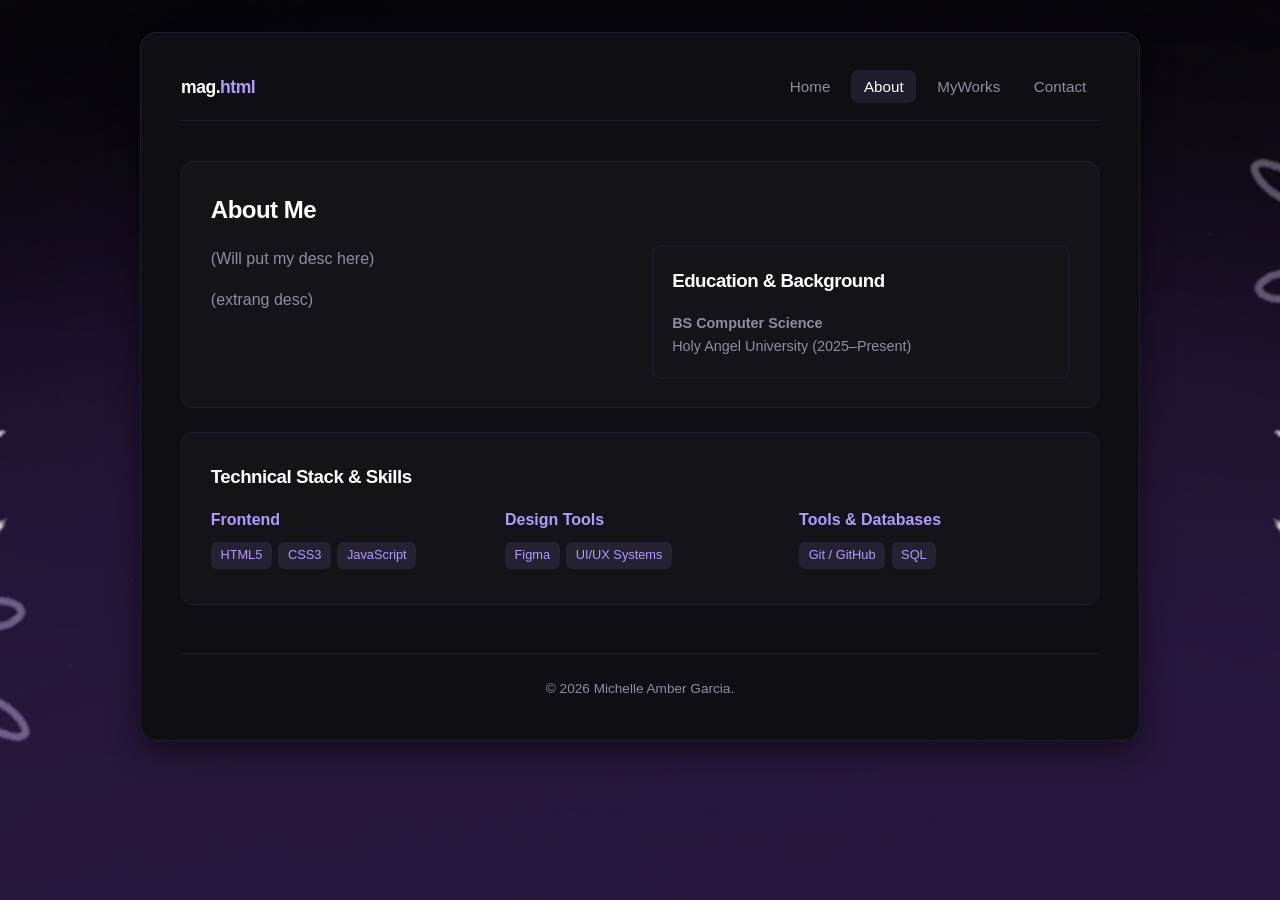
==== about.html @ ea532ae3 "Update about.html" ====
<!DOCTYPE html>
<html lang="en">
<head>
  <meta charset="UTF-8">
  <meta name="viewport" content="width=device-width, initial-scale=1.0">
  <title>About — [Your Name]</title>
  <link rel="stylesheet" href="css/style.css">
</head>
<body>
  <div class="portfolio-container">
    <header>
      <a href="index.html" class="logo">mag.<span>html</span></a>
      <div class="nav-container">
        <nav>
          <ul>
            <li><a href="index.html">Home</a></li>
            <li><a href="about.html">About</a></li>
            <li><a href="projects.html">MyWorks</a></li>
            <li><a href="contact.html">Contact</a></li>
          </ul>
        </nav>
      </div>
    </header>

    <main>
      <section class="card">
        <h2>About Me</h2>
        <div class="grid-2">
          <div>
            <p style="color: var(--text-muted); margin-bottom: 1rem;">(Will put my desc here)</p>
            <p style="color: var(--text-muted);">(extrang desc)</p>
          </div>
          <div style="border: 1px solid var(--border-color); padding: 1.2rem; border-radius: 8px;">
            <h3>Education &amp; Background</h3>
            <p style="font-size: 0.9rem; margin-top: 0.5rem; color: var(--text-muted);"><strong>BS Computer Science</strong><br>Holy Angel University (2025–Present)</p>
          </div>
        </div>
      </section>

      <section class="card">
        <h3>Technical Stack &amp; Skills</h3>
        <div class="grid-3">
          <div>
            <h4 style="font-size: 1rem; margin-bottom: 0.5rem; color: var(--accent-primary);">Frontend</h4>
            <div><span class="tag">HTML5</span><span class="tag">CSS3</span><span class="tag">JavaScript</span></div>
          </div>
          <div>
            <h4 style="font-size: 1rem; margin-bottom: 0.5rem; color: var(--accent-primary);">Design Tools</h4>
            <div><span class="tag">Figma</span><span class="tag">UI/UX Systems</span></div>
          </div>
          <div>
            <h4 style="font-size: 1rem; margin-bottom: 0.5rem; color: var(--accent-primary);">Tools &amp; Databases</h4>
            <div><span class="tag">Git / GitHub</span><span class="tag">SQL</span></div>
          </div>
        </div>
      </section>
    </main>

    <footer>
      <p>&copy; 2026 Michelle Amber Garcia.</p>
    </footer>
  </div>

  <script src="js/main.js"></script>
</body>
</html>
---- css/style.css ----
:root {
  --bg-main: #050507;
  --bg-card: #0F0F13;
  --text-main: #FFFFFF;
  --text-muted: #8E8E9E;
  --border-color: #1F1F2B;
  --accent-primary: #B29BFF;
  --accent-glow: rgba(178, 155, 255, 0.35);
  --shadow-modern: 0 10px 30px rgba(0, 0, 0, 0.5);
  --font-sans: 'Inter', -apple-system, BlinkMacSystemFont, "Segoe UI", Roboto, sans-serif;
}

* {
  box-sizing: border-box;
  margin: 0;
  padding: 0;
}

body {
  background-color: var(--bg-main);
  background-image: url('../img/bg.png');
  background-size: cover; 
  background-position: center;
  background-repeat: no-repeat;
  background-attachment: fixed; 
  color: var(--text-main);
  font-family: var(--font-sans);
  line-height: 1.6;
  padding: 2rem 1rem;
  position: relative;
  min-height: 100vh;
  overflow-x: hidden;
}

@keyframes pageSlideIn {
  0% { opacity: 0; transform: translateY(15px); }
  100% { opacity: 1; transform: translateY(0); }
}

.portfolio-container {
  max-width: 1000px;
  margin: 0 auto;
  background-color: var(--bg-card);
  border: 1px solid var(--border-color);
  border-radius: 16px;
  box-shadow: var(--shadow-modern);
  padding: 2.5rem;
  animation: pageSlideIn 0.4s cubic-bezier(0.16, 1, 0.3, 1) forwards;
}

header {
  display: flex;
  justify-content: space-between;
  align-items: center;
  flex-wrap: wrap;
  gap: 1rem;
  margin-bottom: 2.5rem;
  padding-bottom: 1.2rem;
  border-bottom: 1px solid var(--border-color);
}

.logo {
  font-weight: 700;
  font-size: 1.1rem;
  text-decoration: none;
  color: var(--text-main);
  letter-spacing: -0.5px;
}

.logo span {
  color: var(--accent-primary);
}

.nav-container {
  display: flex;
  align-items: center;
  gap: 1.5rem;
  flex-wrap: wrap;
}

nav ul {
  list-style: none;
  display: flex;
  gap: 0.5rem;
  flex-wrap: wrap;
}

nav a {
  text-decoration: none;
  color: var(--text-muted);
  font-size: 0.95rem;
  font-weight: 500;
  padding: 0.5rem 0.8rem;
  border-radius: 8px;
  transition: all 0.2s ease;
}

nav a:hover, nav a.active {
  color: var(--text-main);
  background-color: rgba(178, 155, 255, 0.1);
}

.card {
  background-color: rgba(255, 255, 255, 0.02);
  border: 1px solid var(--border-color);
  border-radius: 12px;
  padding: 1.8rem;
  margin-bottom: 1.5rem;
  transition: border-color 0.2s ease, transform 0.2s ease;
}

.card:hover {
  border-color: var(--accent-primary);
}

h1, h2, h3 {
  letter-spacing: -0.5px;
  margin-bottom: 1.0rem;
}

.btn {
  display: inline-block;
  background-color: var(--accent-primary);
  color: #050507;
  font-weight: 600;
  padding: 0.6rem 1.2rem;
  border-radius: 8px;
  text-decoration: none;
  border: none;
  cursor: pointer;
  box-shadow: 0 0 15px var(--accent-glow);
  transition: opacity 0.2s ease, transform 0.1s ease;
}

.btn:hover {
  opacity: 0.9;
  transform: translateY(-1px);
}

.btn-outline {
  background-color: transparent;
  color: var(--text-main);
  border: 1px solid var(--border-color);
  box-shadow: none;
}

.btn-outline:hover {
  border-color: var(--accent-primary);
}

.tag {
  display: inline-block;
  font-size: 0.8rem;
  font-weight: 500;
  color: var(--accent-primary);
  background-color: rgba(178, 155, 255, 0.1);
  padding: 0.2rem 0.6rem;
  border-radius: 6px;
  margin-right: 0.4rem;
  margin-bottom: 0.4rem;
}

.grid-2 {
  display: grid;
  grid-template-columns: 1fr 1fr;
  gap: 1.5rem;
}

.grid-3 {
  display: grid;
  grid-template-columns: repeat(auto-fit, minmax(260px, 1fr));
  gap: 1.5rem;
}

.form-group {
  margin-bottom: 1.2rem;
}

.form-group label {
  display: block;
  font-size: 0.9rem;
  font-weight: 500;
  margin-bottom: 0.4rem;
  color: var(--text-muted);
}

.form-group input, .form-group textarea {
  width: 100%;
  padding: 0.8rem;
  border-radius: 8px;
  border: 1px solid var(--border-color);
  background-color: var(--bg-main);
  color: var(--text-main);
  font-family: var(--font-sans);
}

.form-group input:focus, .form-group textarea:focus {
  outline: none;
  border-color: var(--accent-primary);
}

footer {
  text-align: center;
  margin-top: 3rem;
  padding-top: 1.5rem;
  border-top: 1px solid var(--border-color);
  font-size: 0.85rem;
  color: var(--text-muted);
}

@media (max-width: 768px) {
  .grid-2 {
    grid-template-columns: 1fr;
  }
  .portfolio-container {
    padding: 1.2rem;
  }
  body {
    padding: 1rem 0.5rem;
  }
}
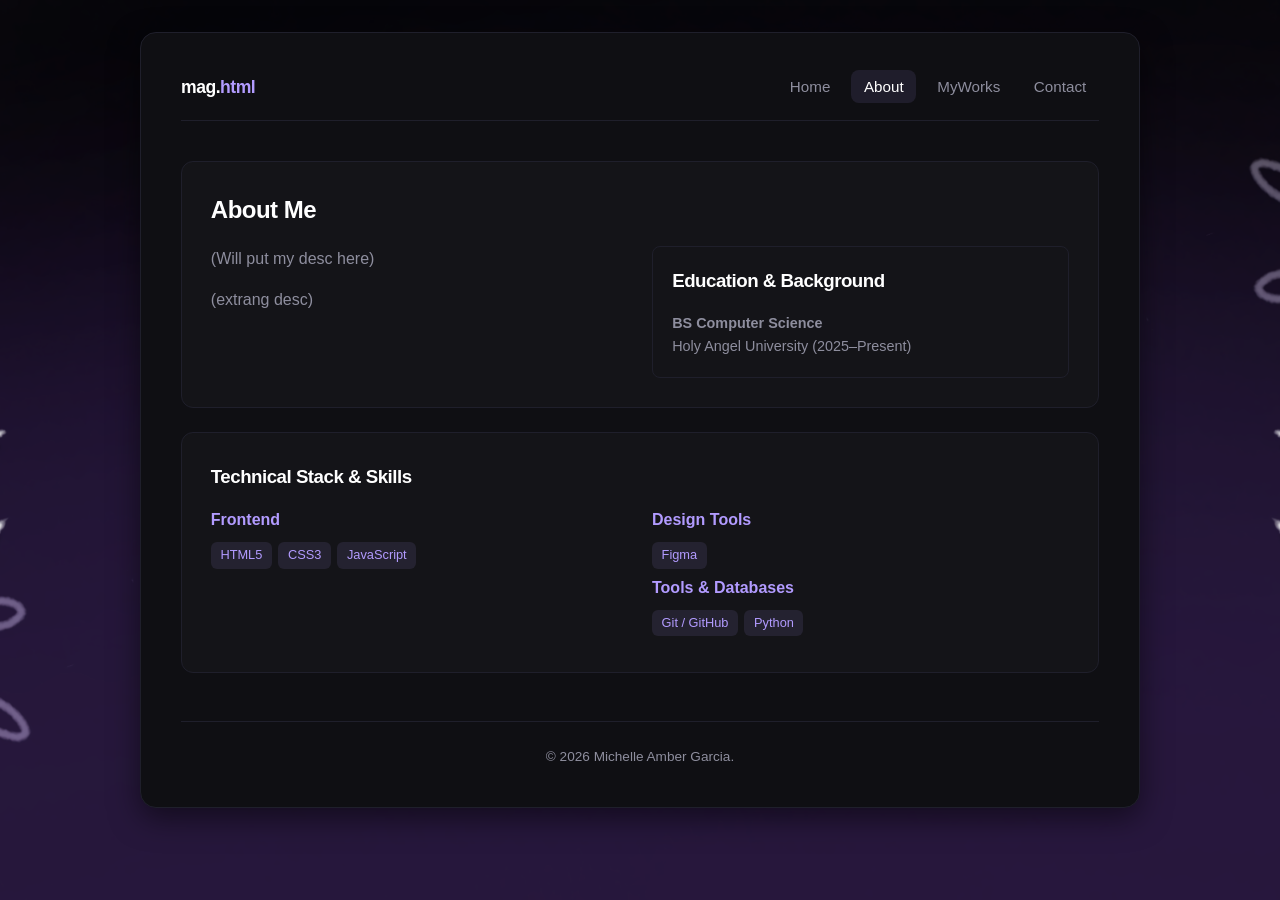
==== commit 63c87b24: "Update about.html" ====
--- a/about.html
+++ b/about.html
@@ -46,11 +46,11 @@
           </div>
           <div>
             <h4 style="font-size: 1rem; margin-bottom: 0.5rem; color: var(--accent-primary);">Design Tools</h4>
-            <div><span class="tag">Figma</span><span class="tag">UI/UX Systems</span></div>
+            <div><span class="tag">Figma</span>
           </div>
           <div>
             <h4 style="font-size: 1rem; margin-bottom: 0.5rem; color: var(--accent-primary);">Tools &amp; Databases</h4>
-            <div><span class="tag">Git / GitHub</span><span class="tag">SQL</span></div>
+            <div><span class="tag">Git / GitHub</span><span class="tag">Python</span></div>
           </div>
         </div>
       </section>
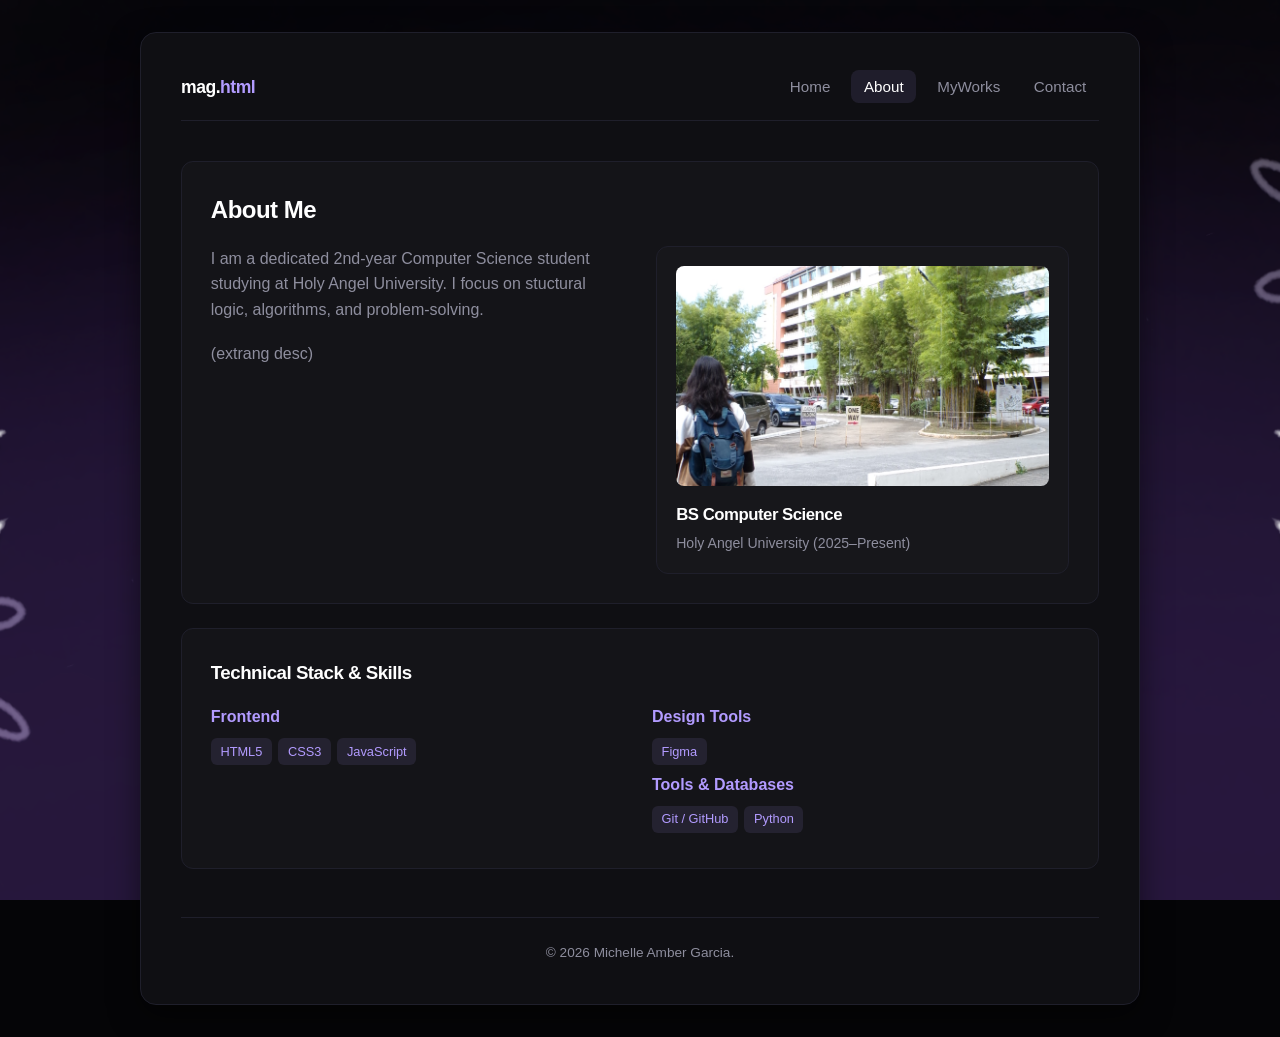
==== commit c35717c3: "Update about.html" ====
--- a/about.html
+++ b/about.html
@@ -23,16 +23,26 @@
     </header>
 
     <main>
-      <section class="card">
+     <section class="card">
         <h2>About Me</h2>
-        <div class="grid-2">
+        
+        <div class="grid-2" style="align-items: start; gap: 2rem; margin-top: 1rem;">
           <div>
-            <p style="color: var(--text-muted); margin-bottom: 1rem;">(Will put my desc here)</p>
-            <p style="color: var(--text-muted);">(extrang desc)</p>
+            <p style="color: var(--text-muted); margin-bottom: 1.2rem;">
+              I am a dedicated 2nd-year Computer Science student studying at Holy Angel University. I focus on stuctural logic, algorithms, and problem-solving.
+            </p>
+            <p style="color: var(--text-muted);">
+              (extrang desc)
+            </p>
           </div>
-          <div style="border: 1px solid var(--border-color); padding: 1.2rem; border-radius: 8px;">
-            <h3>Education &amp; Background</h3>
-            <p style="font-size: 0.9rem; margin-top: 0.5rem; color: var(--text-muted);"><strong>BS Computer Science</strong><br>Holy Angel University (2025–Present)</p>
+
+          <!-- Right Column: Card with School Photo & Info -->
+          <div style="border: 1px solid var(--border-color); padding: 1.2rem; border-radius: 12px; background: rgba(255, 255, 255, 0.01);">
+            <div style="border-radius: 8px; overflow: hidden; margin-bottom: 1rem;">
+              <img src="img/school.png" alt="Holy Angel University Campus" style="width: 100%; height: 220px; object-fit: cover; display: block;">
+            </div>
+            <h3 style="font-size: 1.05rem; margin-bottom: 0.2rem; color: var(--text-main);">BS Computer Science</h3>
+            <p style="font-size: 0.88rem; color: var(--text-muted); margin: 0;">Holy Angel University (2025–Present)</p>
           </div>
         </div>
       </section>
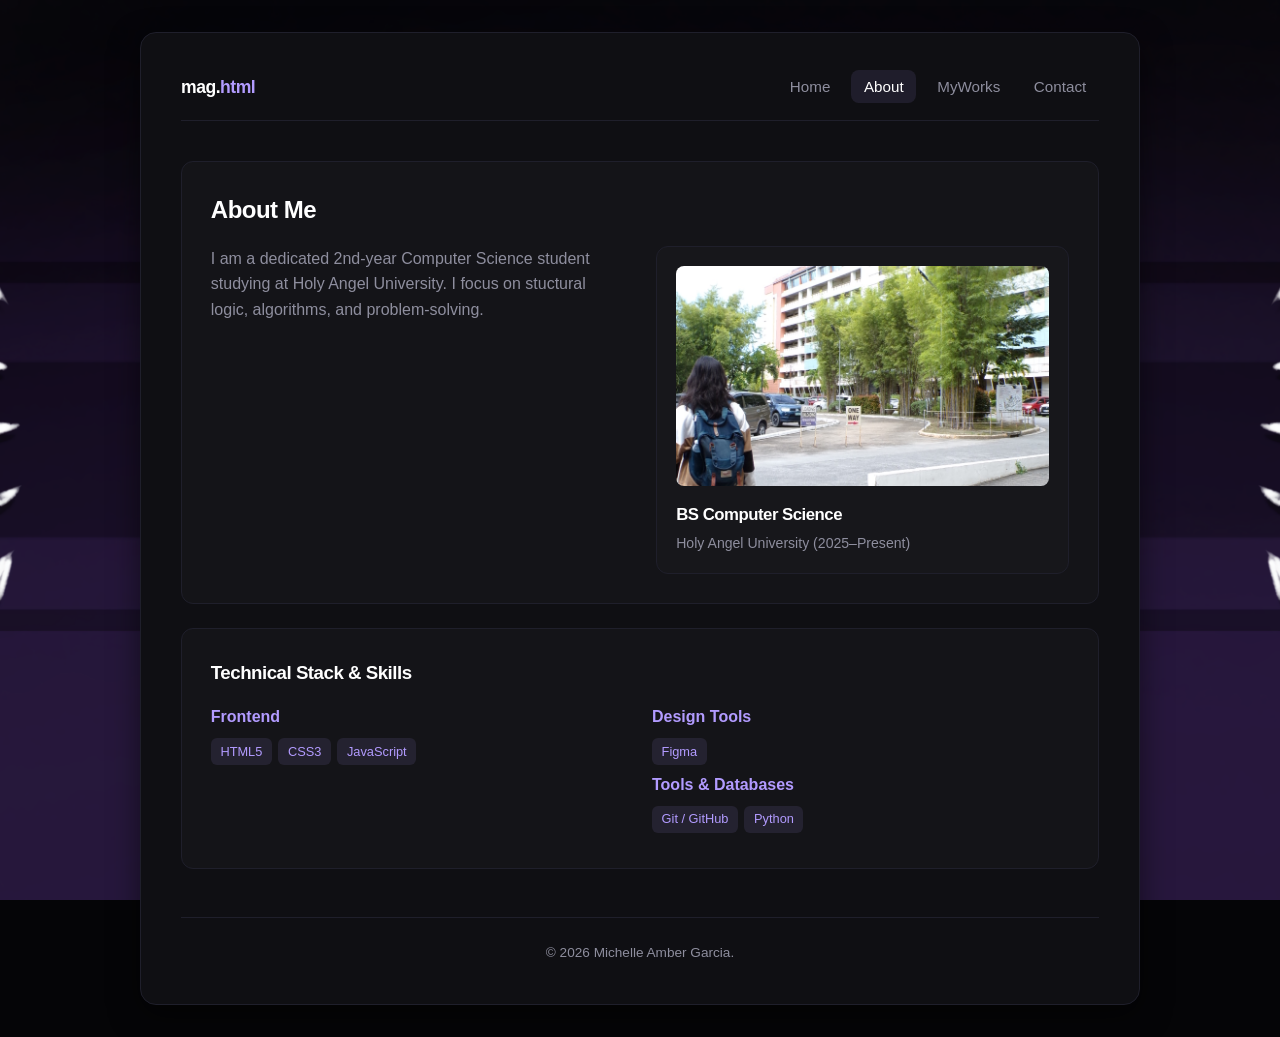
==== commit 5bb997f3: "Update about.html" ====
--- a/about.html
+++ b/about.html
@@ -32,11 +32,10 @@
               I am a dedicated 2nd-year Computer Science student studying at Holy Angel University. I focus on stuctural logic, algorithms, and problem-solving.
             </p>
             <p style="color: var(--text-muted);">
-              (extrang desc)
+              
             </p>
           </div>
 
-          <!-- Right Column: Card with School Photo & Info -->
           <div style="border: 1px solid var(--border-color); padding: 1.2rem; border-radius: 12px; background: rgba(255, 255, 255, 0.01);">
             <div style="border-radius: 8px; overflow: hidden; margin-bottom: 1rem;">
               <img src="img/school.png" alt="Holy Angel University Campus" style="width: 100%; height: 220px; object-fit: cover; display: block;">
--- a/css/style.css
+++ b/css/style.css
@@ -198,7 +198,20 @@
   outline: none;
   border-color: var(--accent-primary);
 }
-
+.chibi-wrapper {
+  position: relative;
+  display: inline-block;
+}
+
+.chibi-overlay {
+  position: absolute;
+  top: -60px;
+  right: -45px;
+  width: 100px;
+  height: auto;
+  pointer-events: none;
+  z-index: 2;
+}
 footer {
   text-align: center;
   margin-top: 3rem;
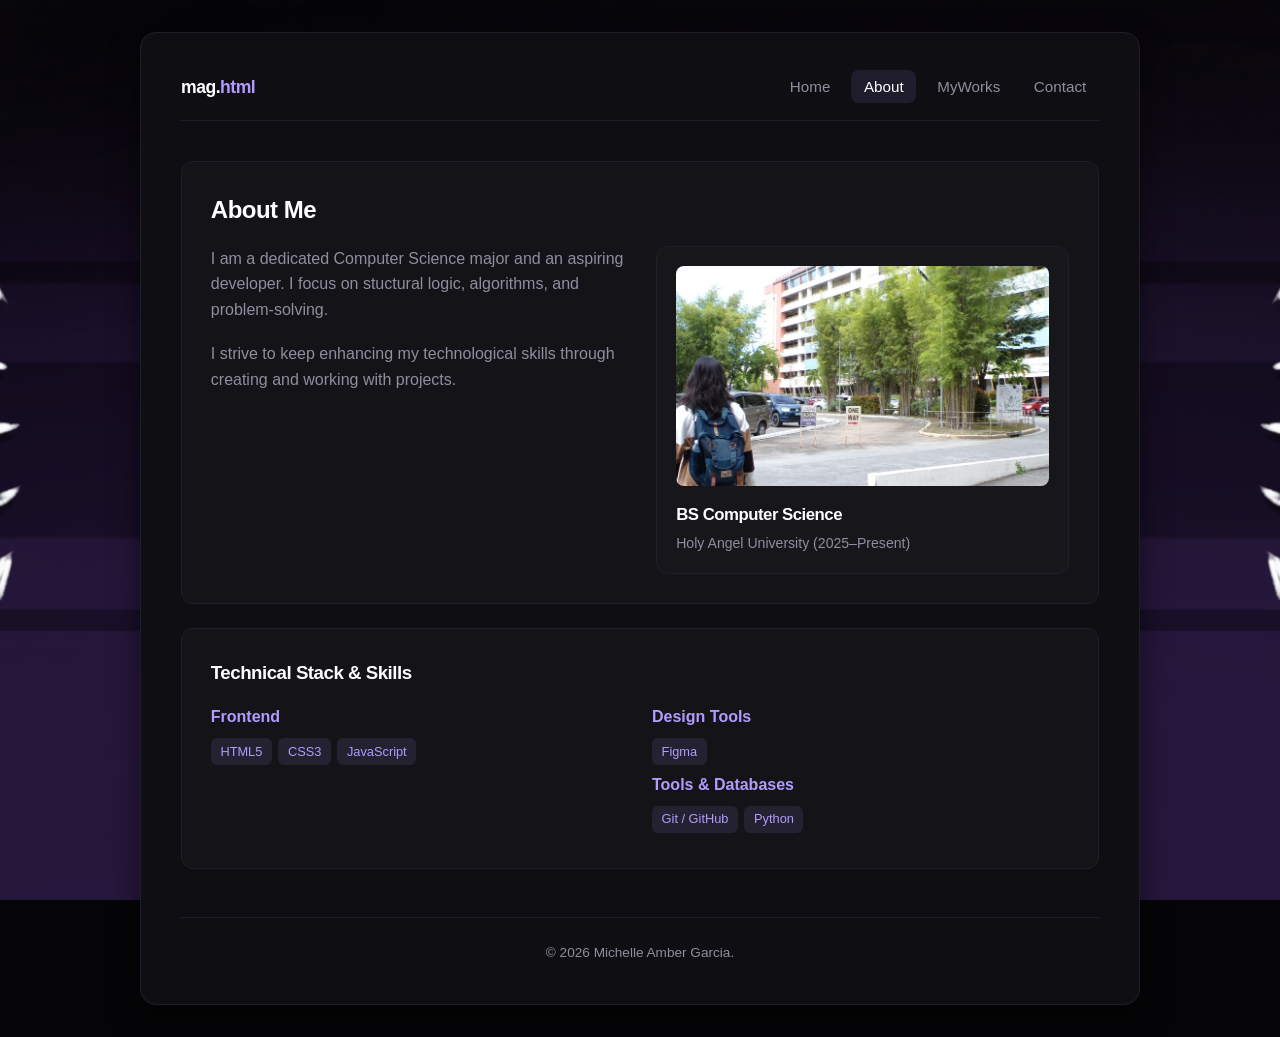
==== commit 03125d38: "Update about.html" ====
--- a/about.html
+++ b/about.html
@@ -29,10 +29,10 @@
         <div class="grid-2" style="align-items: start; gap: 2rem; margin-top: 1rem;">
           <div>
             <p style="color: var(--text-muted); margin-bottom: 1.2rem;">
-              I am a dedicated 2nd-year Computer Science student studying at Holy Angel University. I focus on stuctural logic, algorithms, and problem-solving.
+              I am a dedicated Computer Science major and an aspiring developer. I focus on stuctural logic, algorithms, and problem-solving.
             </p>
             <p style="color: var(--text-muted);">
-              
+              I strive to keep enhancing my technological skills through creating and working with projects.
             </p>
           </div>
 
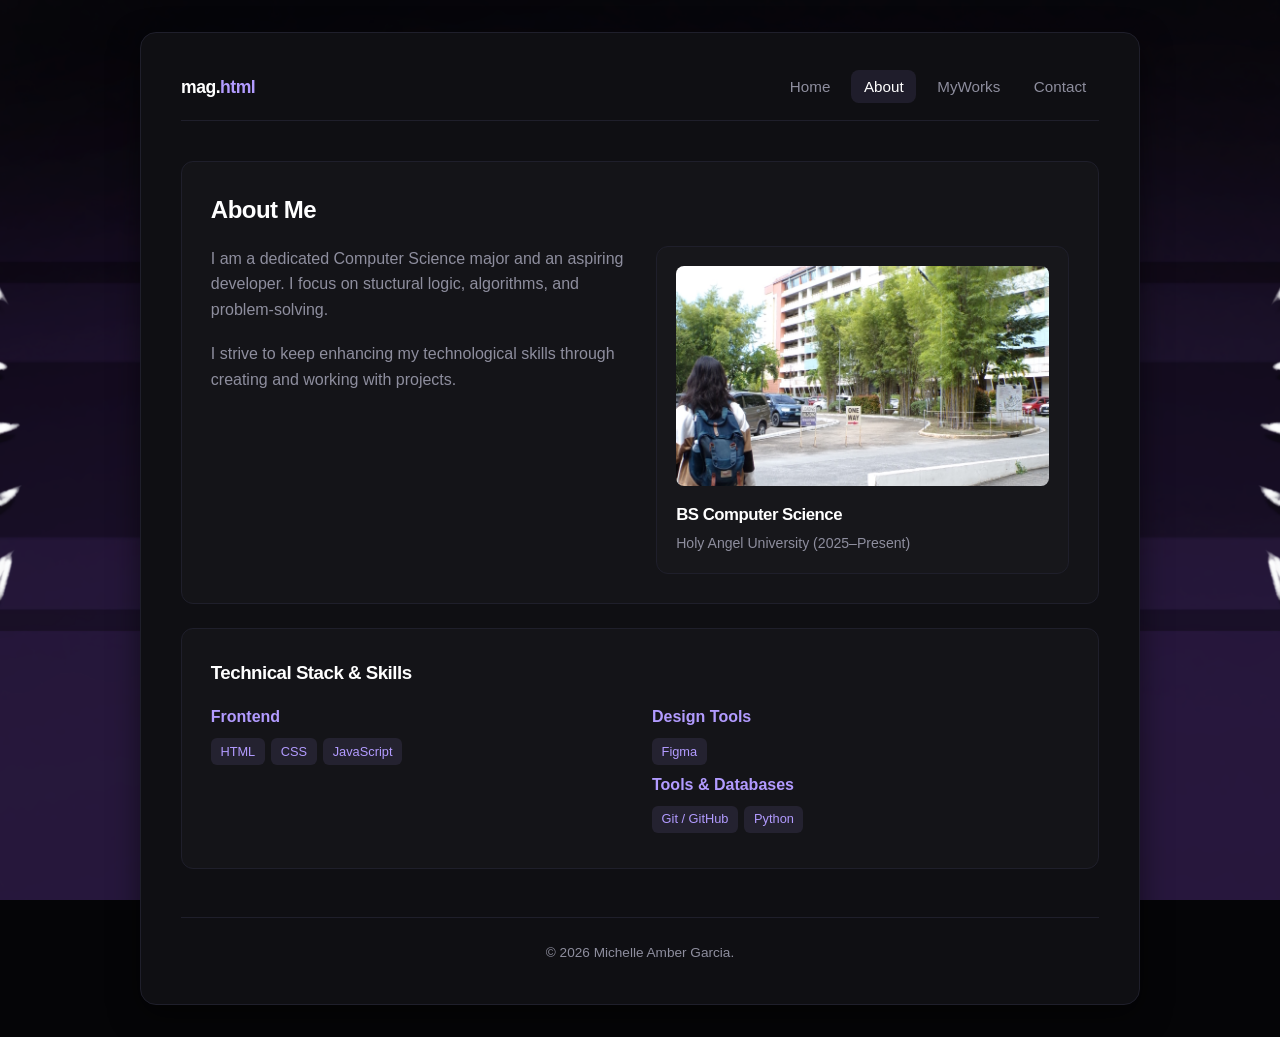
==== commit 8227805f: "Update about.html" ====
--- a/about.html
+++ b/about.html
@@ -51,7 +51,7 @@
         <div class="grid-3">
           <div>
             <h4 style="font-size: 1rem; margin-bottom: 0.5rem; color: var(--accent-primary);">Frontend</h4>
-            <div><span class="tag">HTML5</span><span class="tag">CSS3</span><span class="tag">JavaScript</span></div>
+            <div><span class="tag">HTML</span><span class="tag">CSS</span><span class="tag">JavaScript</span></div>
           </div>
           <div>
             <h4 style="font-size: 1rem; margin-bottom: 0.5rem; color: var(--accent-primary);">Design Tools</h4>
